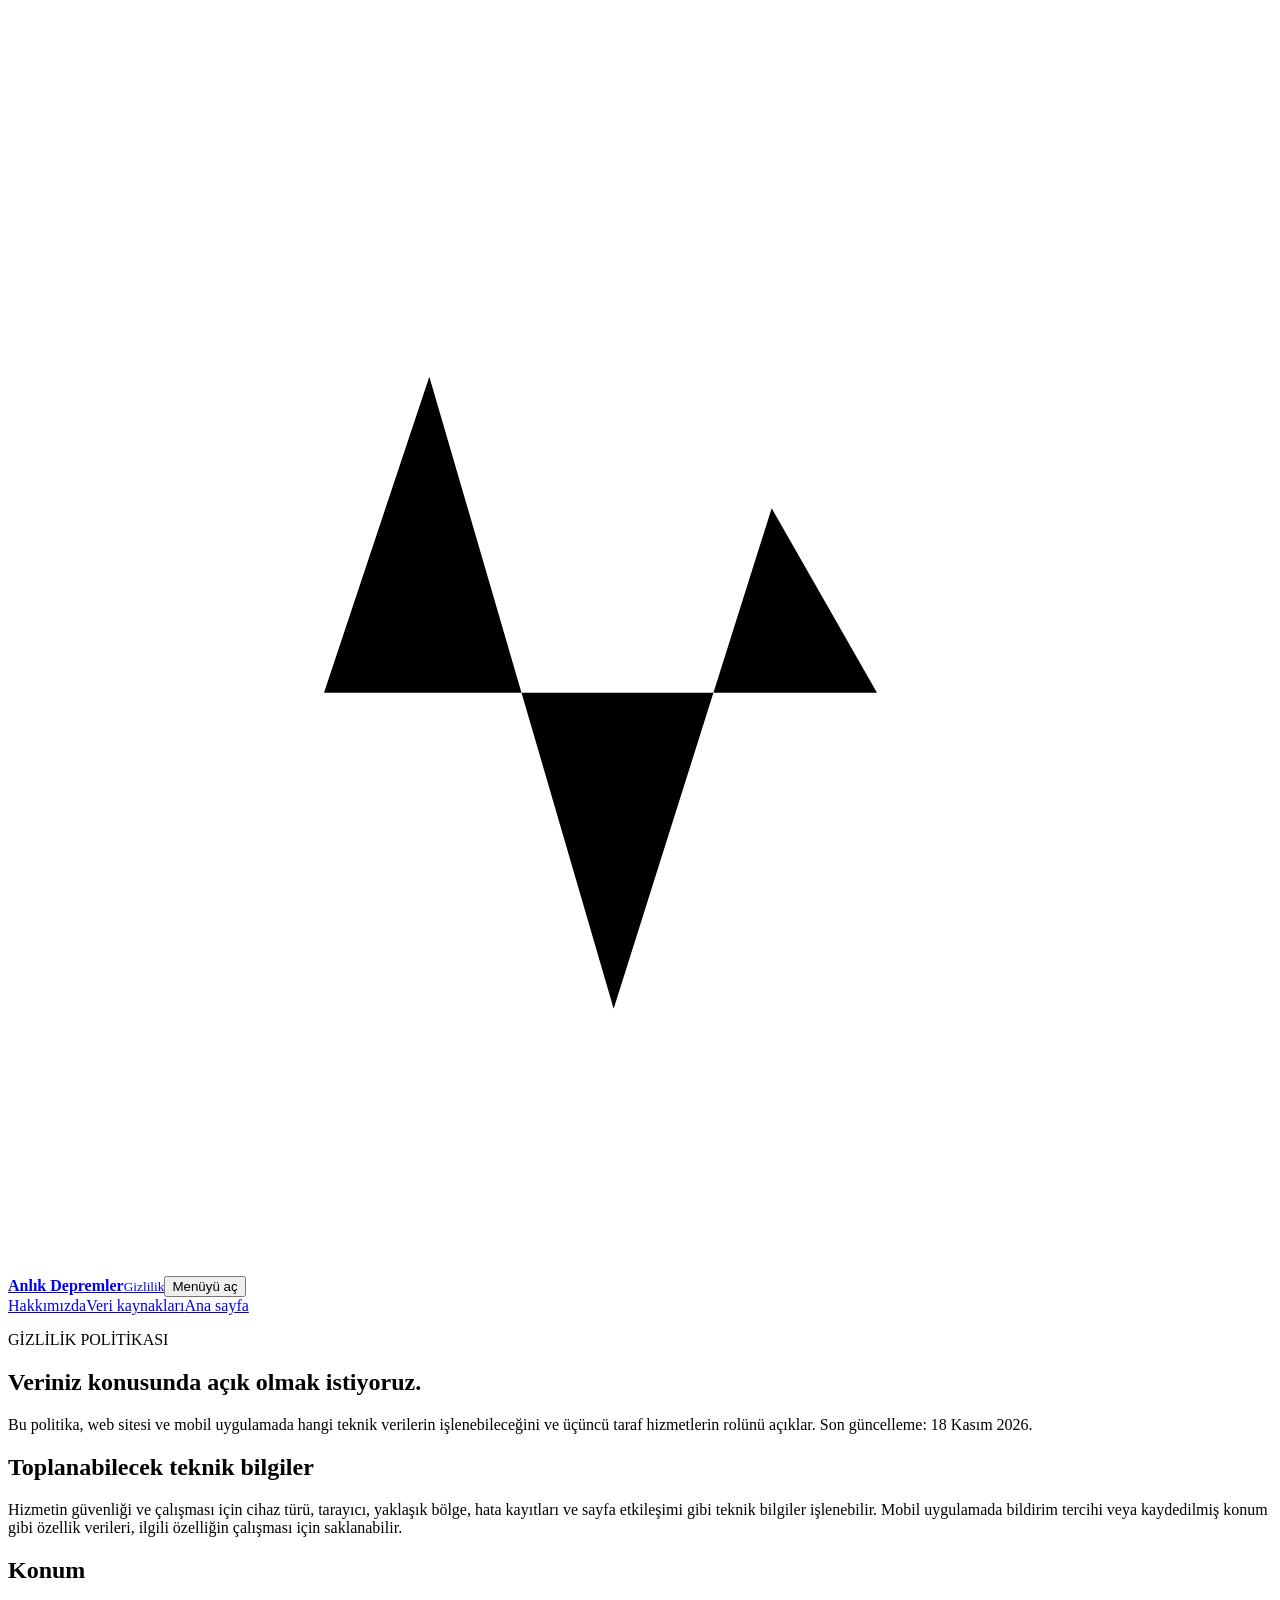
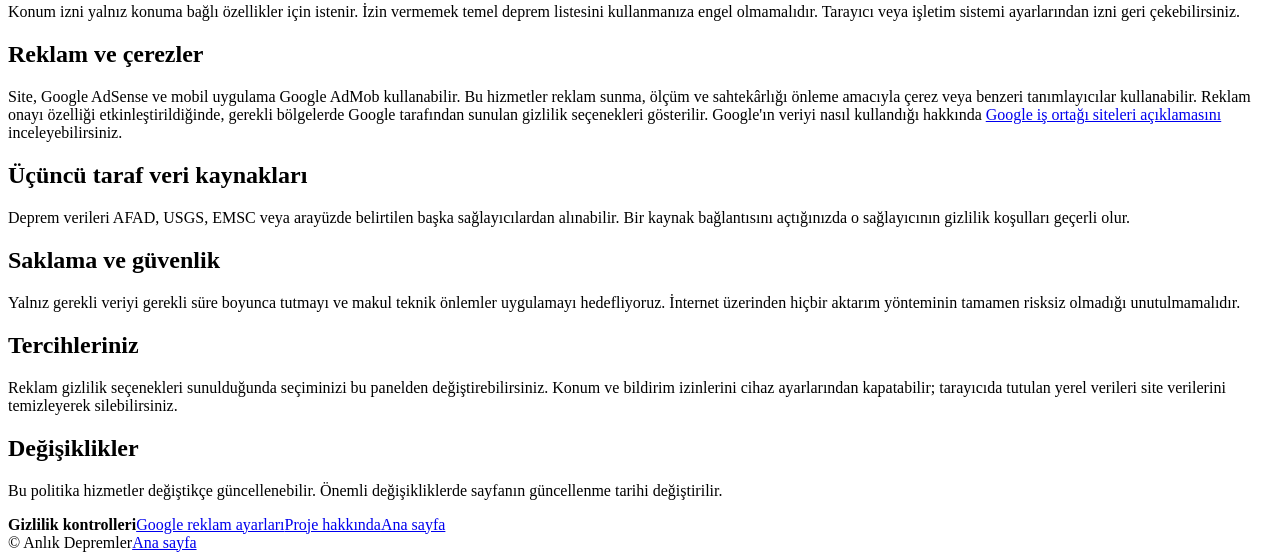
==== composeApp/src/wasmJsMain/resources/gizlilik/index.html @ bdca6793 "Prepare v1.43 release and web improvements" ====
<!doctype html><html lang="tr"><head><meta charset="UTF-8"><meta name="viewport" content="width=device-width, initial-scale=1"><title>Gizlilik Politikası | Anlık Depremler</title><meta name="description" content="Anlık Depremler web ve mobil uygulamasının gizlilik, çerez, reklam ve veri işleme açıklaması."><meta name="robots" content="index, follow"><meta name="google-adsense-account" content="ca-pub-5779807348211992"><meta name="theme-color" content="#07172a"><meta property="og:type" content="website"><meta property="og:site_name" content="Anlık Depremler"><meta property="og:title" content="Gizlilik Politikası"><meta property="og:description" content="Web ve mobil uygulamanın gizlilik, çerez, reklam ve veri işleme açıklaması."><meta property="og:url" content="https://anlikdeprem.web.app/gizlilik/"><meta name="twitter:card" content="summary"><link rel="canonical" href="https://anlikdeprem.web.app/gizlilik/"><link rel="icon" href="/favicon.ico"><link rel="manifest" href="/manifest.json"><link rel="stylesheet" href="/site.css"><script type="application/ld+json">{"@context":"https://schema.org","@type":"WebPage","name":"Gizlilik Politikası","url":"https://anlikdeprem.web.app/gizlilik/","inLanguage":"tr","dateModified":"2026-11-18"}</script></head>
<body class="content-page"><header class="site-header scrolled" data-header><div class="container nav-wrap"><a class="brand" href="/"><span class="brand-mark"><svg viewBox="0 0 48 48"><path d="M4 26h8l4-12 7 24 6-19 4 7h11"/></svg></span><span><strong>Anlık Depremler</strong><small>Gizlilik</small></span></a><button class="menu-button" type="button" aria-expanded="false" aria-controls="content-nav" data-menu-button><span></span><span></span><span></span><span class="sr-only">Menüyü aç</span></button><nav id="content-nav" class="main-nav" data-menu><a href="/hakkimizda/">Hakkımızda</a><a href="/veri-kaynaklari/">Veri kaynakları</a><a class="nav-cta" href="/">Ana sayfa</a></nav></div></header>
<main><section class="content-hero"><div class="container"><p class="eyebrow">GİZLİLİK POLİTİKASI</p><h1>Veriniz konusunda açık olmak istiyoruz.</h1><p>Bu politika, web sitesi ve mobil uygulamada hangi teknik verilerin işlenebileceğini ve üçüncü taraf hizmetlerin rolünü açıklar. Son güncelleme: 18 Kasım 2026.</p></div></section><div class="container article-layout"><article class="prose">
<h2>Toplanabilecek teknik bilgiler</h2><p>Hizmetin güvenliği ve çalışması için cihaz türü, tarayıcı, yaklaşık bölge, hata kayıtları ve sayfa etkileşimi gibi teknik bilgiler işlenebilir. Mobil uygulamada bildirim tercihi veya kaydedilmiş konum gibi özellik verileri, ilgili özelliğin çalışması için saklanabilir.</p>
<h2>Konum</h2><p>Konum izni yalnız konuma bağlı özellikler için istenir. İzin vermemek temel deprem listesini kullanmanıza engel olmamalıdır. Tarayıcı veya işletim sistemi ayarlarından izni geri çekebilirsiniz.</p>
<h2>Reklam ve çerezler</h2><p>Site, Google AdSense ve mobil uygulama Google AdMob kullanabilir. Bu hizmetler reklam sunma, ölçüm ve sahtekârlığı önleme amacıyla çerez veya benzeri tanımlayıcılar kullanabilir. Reklam onayı özelliği etkinleştirildiğinde, gerekli bölgelerde Google tarafından sunulan gizlilik seçenekleri gösterilir. Google'ın veriyi nasıl kullandığı hakkında <a href="https://policies.google.com/technologies/partner-sites" rel="noopener">Google iş ortağı siteleri açıklamasını</a> inceleyebilirsiniz.</p>
<h2>Üçüncü taraf veri kaynakları</h2><p>Deprem verileri AFAD, USGS, EMSC veya arayüzde belirtilen başka sağlayıcılardan alınabilir. Bir kaynak bağlantısını açtığınızda o sağlayıcının gizlilik koşulları geçerli olur.</p>
<h2>Saklama ve güvenlik</h2><p>Yalnız gerekli veriyi gerekli süre boyunca tutmayı ve makul teknik önlemler uygulamayı hedefliyoruz. İnternet üzerinden hiçbir aktarım yönteminin tamamen risksiz olmadığı unutulmamalıdır.</p>
<h2>Tercihleriniz</h2><p>Reklam gizlilik seçenekleri sunulduğunda seçiminizi bu panelden değiştirebilirsiniz. Konum ve bildirim izinlerini cihaz ayarlarından kapatabilir; tarayıcıda tutulan yerel verileri site verilerini temizleyerek silebilirsiniz.</p>
<h2>Değişiklikler</h2><p>Bu politika hizmetler değiştikçe güncellenebilir. Önemli değişikliklerde sayfanın güncellenme tarihi değiştirilir.</p>
</article><aside class="article-aside"><strong>Gizlilik kontrolleri</strong><a href="https://adssettings.google.com/" rel="noopener">Google reklam ayarları</a><a href="/hakkimizda/">Proje hakkında</a><a href="/">Ana sayfa</a></aside></div></main>
<footer class="site-footer"><div class="container footer-bottom"><span>© <span data-year></span> Anlık Depremler</span><a href="/">Ana sayfa</a></div></footer><script src="/site.js" defer></script></body></html>
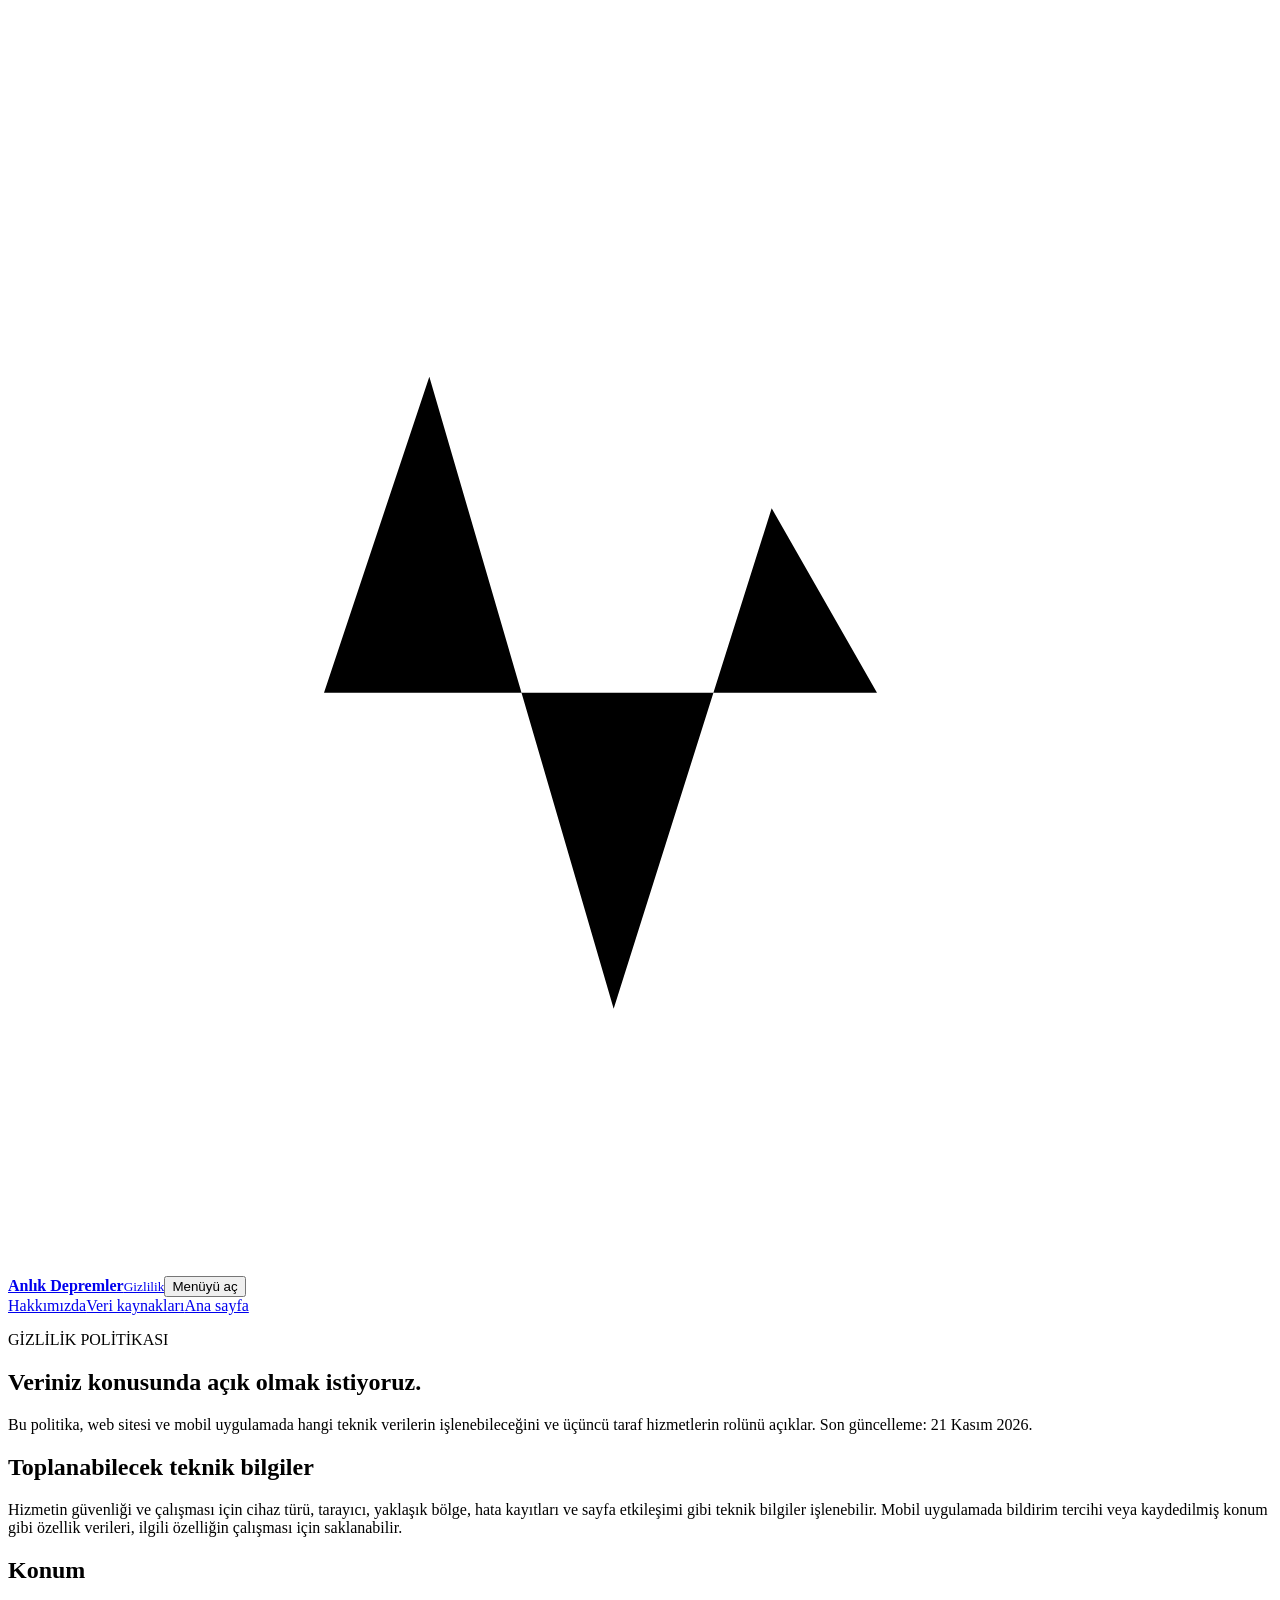
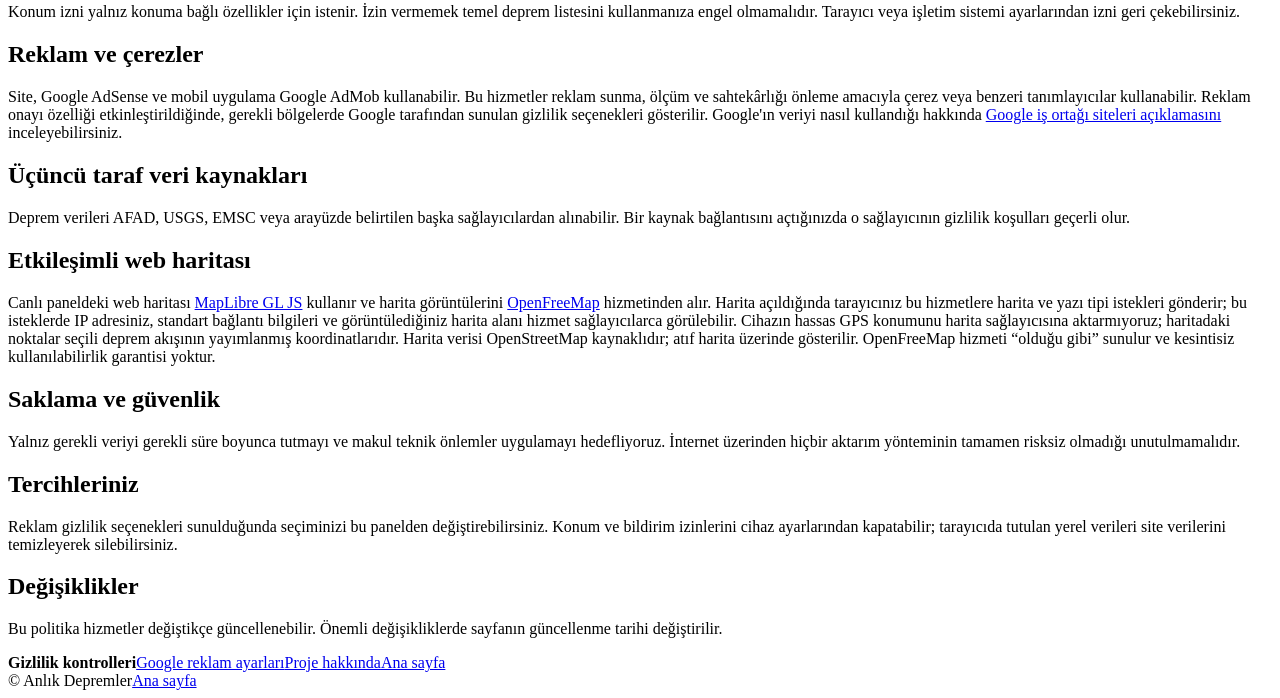
==== commit f1ffdf5f: "Release v1.44 with web map and MMI reports" ====
--- a/composeApp/src/wasmJsMain/resources/gizlilik/index.html
+++ b/composeApp/src/wasmJsMain/resources/gizlilik/index.html
@@ -1,10 +1,11 @@
-<!doctype html><html lang="tr"><head><meta charset="UTF-8"><meta name="viewport" content="width=device-width, initial-scale=1"><title>Gizlilik Politikası | Anlık Depremler</title><meta name="description" content="Anlık Depremler web ve mobil uygulamasının gizlilik, çerez, reklam ve veri işleme açıklaması."><meta name="robots" content="index, follow"><meta name="google-adsense-account" content="ca-pub-5779807348211992"><meta name="theme-color" content="#07172a"><meta property="og:type" content="website"><meta property="og:site_name" content="Anlık Depremler"><meta property="og:title" content="Gizlilik Politikası"><meta property="og:description" content="Web ve mobil uygulamanın gizlilik, çerez, reklam ve veri işleme açıklaması."><meta property="og:url" content="https://anlikdeprem.web.app/gizlilik/"><meta name="twitter:card" content="summary"><link rel="canonical" href="https://anlikdeprem.web.app/gizlilik/"><link rel="icon" href="/favicon.ico"><link rel="manifest" href="/manifest.json"><link rel="stylesheet" href="/site.css"><script type="application/ld+json">{"@context":"https://schema.org","@type":"WebPage","name":"Gizlilik Politikası","url":"https://anlikdeprem.web.app/gizlilik/","inLanguage":"tr","dateModified":"2026-11-18"}</script></head>
+<!doctype html><html lang="tr"><head><meta charset="UTF-8"><meta name="viewport" content="width=device-width, initial-scale=1"><title>Gizlilik Politikası | Anlık Depremler</title><meta name="description" content="Anlık Depremler web ve mobil uygulamasının gizlilik, çerez, reklam ve veri işleme açıklaması."><meta name="robots" content="index, follow"><meta name="google-adsense-account" content="ca-pub-5779807348211992"><meta name="theme-color" content="#07172a"><meta property="og:type" content="website"><meta property="og:site_name" content="Anlık Depremler"><meta property="og:title" content="Gizlilik Politikası"><meta property="og:description" content="Web ve mobil uygulamanın gizlilik, çerez, reklam ve veri işleme açıklaması."><meta property="og:url" content="https://anlikdeprem.web.app/gizlilik/"><meta name="twitter:card" content="summary"><link rel="canonical" href="https://anlikdeprem.web.app/gizlilik/"><link rel="icon" href="/favicon.ico"><link rel="manifest" href="/manifest.json"><link rel="stylesheet" href="/site.css"><script type="application/ld+json">{"@context":"https://schema.org","@type":"WebPage","name":"Gizlilik Politikası","url":"https://anlikdeprem.web.app/gizlilik/","inLanguage":"tr","dateModified":"2026-11-21"}</script></head>
 <body class="content-page"><header class="site-header scrolled" data-header><div class="container nav-wrap"><a class="brand" href="/"><span class="brand-mark"><svg viewBox="0 0 48 48"><path d="M4 26h8l4-12 7 24 6-19 4 7h11"/></svg></span><span><strong>Anlık Depremler</strong><small>Gizlilik</small></span></a><button class="menu-button" type="button" aria-expanded="false" aria-controls="content-nav" data-menu-button><span></span><span></span><span></span><span class="sr-only">Menüyü aç</span></button><nav id="content-nav" class="main-nav" data-menu><a href="/hakkimizda/">Hakkımızda</a><a href="/veri-kaynaklari/">Veri kaynakları</a><a class="nav-cta" href="/">Ana sayfa</a></nav></div></header>
-<main><section class="content-hero"><div class="container"><p class="eyebrow">GİZLİLİK POLİTİKASI</p><h1>Veriniz konusunda açık olmak istiyoruz.</h1><p>Bu politika, web sitesi ve mobil uygulamada hangi teknik verilerin işlenebileceğini ve üçüncü taraf hizmetlerin rolünü açıklar. Son güncelleme: 18 Kasım 2026.</p></div></section><div class="container article-layout"><article class="prose">
+<main><section class="content-hero"><div class="container"><p class="eyebrow">GİZLİLİK POLİTİKASI</p><h1>Veriniz konusunda açık olmak istiyoruz.</h1><p>Bu politika, web sitesi ve mobil uygulamada hangi teknik verilerin işlenebileceğini ve üçüncü taraf hizmetlerin rolünü açıklar. Son güncelleme: 21 Kasım 2026.</p></div></section><div class="container article-layout"><article class="prose">
 <h2>Toplanabilecek teknik bilgiler</h2><p>Hizmetin güvenliği ve çalışması için cihaz türü, tarayıcı, yaklaşık bölge, hata kayıtları ve sayfa etkileşimi gibi teknik bilgiler işlenebilir. Mobil uygulamada bildirim tercihi veya kaydedilmiş konum gibi özellik verileri, ilgili özelliğin çalışması için saklanabilir.</p>
 <h2>Konum</h2><p>Konum izni yalnız konuma bağlı özellikler için istenir. İzin vermemek temel deprem listesini kullanmanıza engel olmamalıdır. Tarayıcı veya işletim sistemi ayarlarından izni geri çekebilirsiniz.</p>
 <h2>Reklam ve çerezler</h2><p>Site, Google AdSense ve mobil uygulama Google AdMob kullanabilir. Bu hizmetler reklam sunma, ölçüm ve sahtekârlığı önleme amacıyla çerez veya benzeri tanımlayıcılar kullanabilir. Reklam onayı özelliği etkinleştirildiğinde, gerekli bölgelerde Google tarafından sunulan gizlilik seçenekleri gösterilir. Google'ın veriyi nasıl kullandığı hakkında <a href="https://policies.google.com/technologies/partner-sites" rel="noopener">Google iş ortağı siteleri açıklamasını</a> inceleyebilirsiniz.</p>
 <h2>Üçüncü taraf veri kaynakları</h2><p>Deprem verileri AFAD, USGS, EMSC veya arayüzde belirtilen başka sağlayıcılardan alınabilir. Bir kaynak bağlantısını açtığınızda o sağlayıcının gizlilik koşulları geçerli olur.</p>
+<h2>Etkileşimli web haritası</h2><p>Canlı paneldeki web haritası <a href="https://maplibre.org/maplibre-gl-js/" rel="noopener">MapLibre GL JS</a> kullanır ve harita görüntülerini <a href="https://openfreemap.org/" rel="noopener">OpenFreeMap</a> hizmetinden alır. Harita açıldığında tarayıcınız bu hizmetlere harita ve yazı tipi istekleri gönderir; bu isteklerde IP adresiniz, standart bağlantı bilgileri ve görüntülediğiniz harita alanı hizmet sağlayıcılarca görülebilir. Cihazın hassas GPS konumunu harita sağlayıcısına aktarmıyoruz; haritadaki noktalar seçili deprem akışının yayımlanmış koordinatlarıdır. Harita verisi OpenStreetMap kaynaklıdır; atıf harita üzerinde gösterilir. OpenFreeMap hizmeti “olduğu gibi” sunulur ve kesintisiz kullanılabilirlik garantisi yoktur.</p>
 <h2>Saklama ve güvenlik</h2><p>Yalnız gerekli veriyi gerekli süre boyunca tutmayı ve makul teknik önlemler uygulamayı hedefliyoruz. İnternet üzerinden hiçbir aktarım yönteminin tamamen risksiz olmadığı unutulmamalıdır.</p>
 <h2>Tercihleriniz</h2><p>Reklam gizlilik seçenekleri sunulduğunda seçiminizi bu panelden değiştirebilirsiniz. Konum ve bildirim izinlerini cihaz ayarlarından kapatabilir; tarayıcıda tutulan yerel verileri site verilerini temizleyerek silebilirsiniz.</p>
 <h2>Değişiklikler</h2><p>Bu politika hizmetler değiştikçe güncellenebilir. Önemli değişikliklerde sayfanın güncellenme tarihi değiştirilir.</p>
